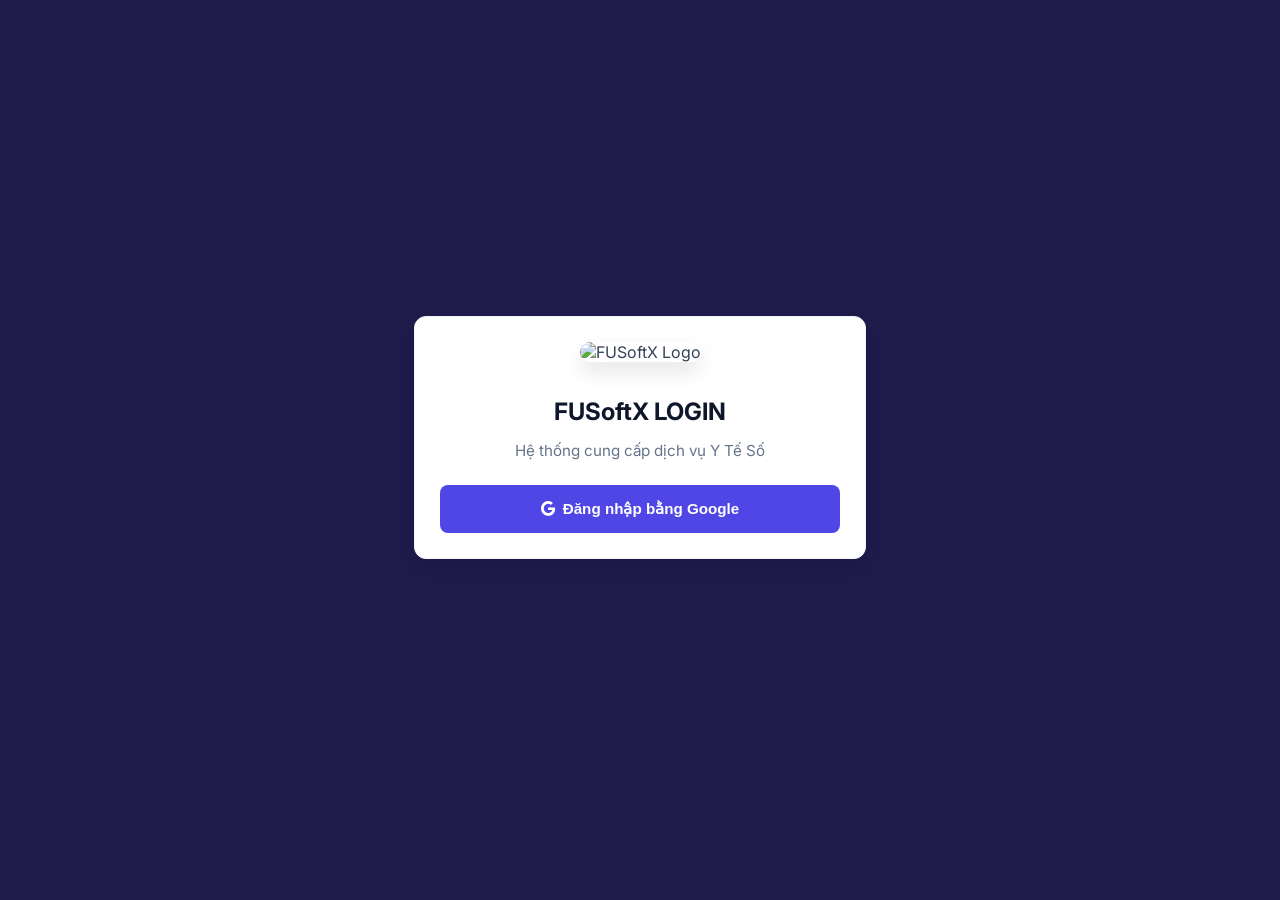
==== index.html @ e3503b3c "Refactor index.html for improved admin interface Updated the HTML structure and content for the FUSo" ====
<!DOCTYPE html>
<html lang="vi">
<head>
    <meta charset="UTF-8">
    <meta name="viewport" content="width=device-width, initial-scale=1.0">
    <title>FUSoftX - Quản trị Trung tâm</title>
    <link rel="stylesheet" href="https://cdnjs.cloudflare.com/ajax/libs/font-awesome/6.0.0/css/all.min.css">
    <link rel="stylesheet" href="style.css"> <!-- Đã tách file CSS -->
    <link rel="icon" href="https://res.cloudinary.com/dsnlbzjby/image/upload/v1777275949/ChatGPT_Image_14_42_57_27_thg_4_2026_biernk.png">
</head>
<body>

    <!-- ĐĂNG NHẬP SUPER ADMIN -->
    <div id="login-screen" style="position:fixed; inset:0; background:var(--sp-sidebar); z-index:9999; display:flex; align-items:center; justify-content:center;">
        <div class="form-card" style="width:100%; max-width:400px; text-align:center;">
            <img src="https://res.cloudinary.com/dsnlbzjby/image/upload/v1777275949/ChatGPT_Image_14_42_57_27_thg_4_2026_biernk.png" alt="FUSoftX Logo" style="width: 100px; height: 100px; object-fit: cover; border-radius: 20px; margin-bottom: 15px; box-shadow: 0 10px 20px rgba(0,0,0,0.1);">
            <h2 style="color: var(--sp-dark); margin-bottom: 5px;">FUSoftX LOGIN</h2>
            <p style="color:#64748b; font-size:0.95rem; margin-bottom: 25px;">Hệ thống cung cấp dịch vụ Y Tế Số</p>
            <button id="btn-login" onclick="loginSuperAdmin()" class="btn btn-primary" style="width:100%; justify-content:center; padding: 15px;">
                <i class="fab fa-google"></i> Đăng nhập bằng Google
            </button>
        </div>
    </div>

    <!-- GIAO DIỆN CHÍNH -->
    <div class="wrapper" id="dashboard-screen" style="display:none;">
        
        <!-- SIDEBAR -->
        <aside class="sidebar">
            <div class="sidebar-header">
                <img src="https://res.cloudinary.com/dsnlbzjby/image/upload/v1777275949/ChatGPT_Image_14_42_57_27_thg_4_2026_biernk.png" alt="Logo" style="width: 60px; height: 60px; border-radius: 12px; margin-bottom: 10px;">
                <h3 style="margin:0; letter-spacing: 1px;">FUSoftX</h3>
                <div id="sa-email" style="font-size: 0.75rem; color: #818cf8; margin-top: 5px;"></div>
            </div>
            <nav style="flex: 1; padding: 20px 0;">
                <button class="nav-btn active" onclick="switchSaTab('tab-dash', this)"><i class="fas fa-chart-pie"></i> 1. Tổng quan</button>
                <button class="nav-btn" onclick="switchSaTab('tab-noti', this)"><i class="fas fa-bullhorn"></i> 2. Gửi Thông báo</button>
                <button class="nav-btn" onclick="switchSaTab('tab-support', this)"><i class="fas fa-headset"></i> 3. Hỗ trợ các trường</button>
                <button class="nav-btn" onclick="switchSaTab('tab-link', this)"><i class="fas fa-link"></i> 4. Quản lý Dữ liệu</button>
                <button class="nav-btn" onclick="switchSaTab('tab-account', this)"><i class="fas fa-shield-alt"></i> 5. Bảo mật Tài khoản</button>
            </nav>
            <div style="padding: 20px;">
                <button onclick="firebase.auth().signOut()" class="btn btn-danger" style="width:100%; justify-content:center; background: rgba(239,68,68,0.1); color: #ef4444;"><i class="fas fa-sign-out-alt"></i> Đăng xuất</button>
            </div>
        </aside>

        <!-- MAIN CONTENT -->
        <main class="main-content">
            
            <!-- Trạng thái kết nối hiển thị ghim ở trên cùng -->
            <div id="connection-status" style="background: #fee2e2; color: #b91c1c; padding: 12px 20px; border-radius: 8px; margin-bottom: 25px; font-weight: bold; display: flex; align-items: center; justify-content: space-between;">
                <span><i class="fas fa-exclamation-circle"></i> Đang chờ: Vui lòng vào Tab 4 chọn một trường để kết nối dữ liệu.</span>
            </div>

            <!-- TAB 1: DASHBOARD -->
            <section id="tab-dash" class="tab-pane active">
                <h2 class="tab-title"><i class="fas fa-chart-pie"></i> Bảng điều khiển FUSoftX</h2>
                <div style="display: grid; grid-template-columns: repeat(3, 1fr); gap: 20px;">
                    <div class="form-card" style="border-left: 5px solid var(--sp-primary);">
                        <div style="color: #64748b; font-weight: 600; font-size: 0.9rem;">SỐ TRƯỜNG ĐANG QUẢN LÝ</div>
                        <div id="stat-schools" style="font-size: 2.5rem; font-weight: bold; color: var(--sp-dark); margin-top: 10px;">0</div>
                    </div>
                </div>
            </section>

            <!-- TAB 2: GỬI THÔNG BÁO -->
            <section id="tab-noti" class="tab-pane">
                <h2 class="tab-title"><i class="fas fa-bullhorn"></i> Gửi Thông Báo Kỹ Thuật</h2>
                
                <div class="form-card" style="border-top: 4px solid var(--sp-warning);">
                    <h3 style="margin-top: 0; color: var(--sp-warning);"><i class="fas fa-paper-plane"></i> Soạn thông báo từ FUSoftX</h3>
                    
                    <div class="input-group"><label>Tiêu đề</label><input type="text" id="noti-title" placeholder="VD: Bảo trì hệ thống đêm nay..."></div>
                    <div class="input-group"><label>Nội dung</label><textarea id="noti-content" rows="4" placeholder="Nhập nội dung chi tiết..."></textarea></div>
                    
                    <div class="input-group">
                        <label>Gửi đến đối tượng nào? (Thuộc trường đang kết nối)</label>
                        <select id="noti-target">
                            <option value="admin_only">Chỉ gửi cho Bác sĩ / Admin Phòng Y Tế</option>
                            <option value="all_students">Gửi cho toàn bộ Học sinh của trường</option>
                        </select>
                    </div>

                    <button onclick="sendNotiToClient()" class="btn btn-primary" style="width: 100%; justify-content: center; background: var(--sp-warning); color: #fff;"><i class="fas fa-bell"></i> Phát thông báo</button>
                </div>

                <h3>Lịch sử gửi thông báo (Cho trường này)</h3>
                <div id="sp-noti-list" style="display: flex; flex-direction: column; gap: 15px;"></div>
            </section>

<!-- TAB 3: HỖ TRỢ TICKETS (CHAT 2 CHIỀU) -->
            <section id="tab-support" class="tab-pane">
                <div style="display: flex; justify-content: space-between; align-items: center; margin-bottom: 25px;">
                    <h2 class="tab-title" style="margin: 0;"><i class="fas fa-headset"></i> Kênh Chat Hỗ Trợ Khách Hàng</h2>
                    <select id="ticket-filter" onchange="loadClientTickets()" style="padding: 10px; border-radius: 8px; border: 1px solid #cbd5e1; outline: none; font-weight: bold;">
                        <option value="all">Tất cả phiên Chat</option>
                        <option value="pending">Chưa xử lý</option>
                        <option value="processing">Đang trao đổi</option>
                        <option value="resolved">Đã đóng (Lưu trữ)</option>
                    </select>
                </div>
                <div id="sp-ticket-list" style="display: flex; flex-direction: column; gap: 20px;"></div>
            </section>

            <!-- TAB 4: LIÊN KẾT CƠ SỞ DỮ LIỆU -->
            <section id="tab-link" class="tab-pane">
                <h2 class="tab-title"><i class="fas fa-link"></i> Quản lý CSDL Khách hàng</h2>
                
                <div class="form-card" style="border-top: 4px solid var(--sp-primary);">
                    <h3 style="margin-top: 0;">Thêm trường học mới (Client)</h3>
                    <div class="input-group"><label>Tên Trường Học / Tên Đơn Vị</label><input type="text" id="school-name" placeholder="VD: THPT Võ Thị Sáu - BRVT" style="border: 2px solid #818cf8;"></div>
                    <div style="background: #f1f5f9; padding: 15px; border-radius: 10px; margin-bottom: 20px;">
                        <div style="display: grid; grid-template-columns: 1fr 1fr; gap: 15px;">
                            <div class="input-group" style="margin:0;"><label>apiKey *</label><input type="text" id="cfg-apiKey" placeholder="AIzaSy..."></div>
                            <div class="input-group" style="margin:0;"><label>authDomain</label><input type="text" id="cfg-authDomain" placeholder="xxx.firebaseapp.com"></div>
                            <div class="input-group" style="margin:0;"><label>projectId *</label><input type="text" id="cfg-projectId" placeholder="Tên project id"></div>
                            <div class="input-group" style="margin:0;"><label>storageBucket</label><input type="text" id="cfg-storageBucket" placeholder="xxx.firebasestorage.app"></div>
                            <div class="input-group" style="margin:0;"><label>messagingSenderId</label><input type="text" id="cfg-messagingSenderId" placeholder="Chỉ chứa số"></div>
                            <div class="input-group" style="margin:0;"><label>appId *</label><input type="text" id="cfg-appId" placeholder="1:xxxxxx:web:xxxxxx"></div>
                        </div>
                    </div>
                    <button onclick="parseAndSaveSchool()" class="btn btn-primary" style="width: 100%; justify-content: center;"><i class="fas fa-plus"></i> Thêm Khách hàng</button>
                </div>

                <h3>Danh sách các trường</h3>
                <div id="school-list" style="display: grid; gap: 15px;"></div>
            </section>
            
          <!-- TAB 5: QUẢN LÝ HỢP ĐỒNG & CSDL -->
            <section id="tab-link" class="tab-pane">
                <h2 class="tab-title"><i class="fas fa-file-signature"></i> Quản lý Hợp đồng & Dữ liệu</h2>
                
                <div class="form-card" style="border-top: 4px solid var(--sp-primary);">
                    <h3 style="margin-top: 0;">Tạo Hợp Đồng Mới</h3>
                    
                    <div style="display: grid; grid-template-columns: 1fr 1fr; gap: 15px;">
                        <div class="input-group"><label>Tên Trường / Đơn Vị</label><input type="text" id="contract-name" placeholder="VD: THPT Võ Thị Sáu"></div>
                        <div class="input-group"><label>Người đại diện</label><input type="text" id="contract-rep" placeholder="Tên Hiệu trưởng / Admin"></div>
                        <div class="input-group"><label>Số điện thoại liên hệ</label><input type="text" id="contract-phone" placeholder="SĐT"></div>
                        <div class="input-group"><label>Gói dịch vụ</label>
                            <select id="contract-package" style="padding: 12px; border-radius: 8px; border: 1px solid #cbd5e1;">
                                <option value="Basic">Cơ bản (Quản lý nội bộ)</option>
                                <option value="Pro">Nâng cao (Có AI + SMS)</option>
                                <option value="Enterprise">Doanh nghiệp (Full tính năng)</option>
                            </select>
                        </div>
                        <div class="input-group"><label>Ngày bắt đầu</label><input type="date" id="contract-start"></div>
                        <div class="input-group"><label>Ngày kết thúc</label><input type="date" id="contract-end"></div>
                    </div>

                    <div style="background: #f1f5f9; padding: 15px; border-radius: 10px; margin: 20px 0;">
                        <p style="margin-top: 0; font-size: 0.85rem; color: #64748b; font-weight:bold;">THÔNG SỐ KẾT NỐI FIREBASE CỦA TRƯỜNG</p>
                        <div style="display: grid; grid-template-columns: 1fr 1fr; gap: 15px;">
                            <input type="text" id="cfg-apiKey" placeholder="apiKey *">
                            <input type="text" id="cfg-projectId" placeholder="projectId *">
                            <input type="text" id="cfg-appId" placeholder="appId *">
                            <input type="text" id="cfg-authDomain" placeholder="authDomain">
                            <input type="text" id="cfg-storageBucket" placeholder="storageBucket">
                            <input type="text" id="cfg-messagingSenderId" placeholder="messagingSenderId">
                        </div>
                    </div>
                    <button onclick="saveContract()" class="btn btn-primary" style="width: 100%; justify-content: center; height: 45px;"><i class="fas fa-file-signature"></i> Ký Hợp Đồng & Liên Kết CSDL</button>
                </div>

                <h3>Danh sách Hợp đồng đang quản lý</h3>
                <div id="school-list" style="display: grid; gap: 15px;"></div>
            </section>
        </main>
    </div>

    <script src="https://www.gstatic.com/firebasejs/8.10.0/firebase-app.js"></script>
    <script src="https://www.gstatic.com/firebasejs/8.10.0/firebase-firestore.js"></script>
    <script src="https://www.gstatic.com/firebasejs/8.10.0/firebase-auth.js"></script>
    <script src="config.js"></script>
    <script src="superapp.js"></script>
</body>
</html>
---- style.css ----
/* FUSOFTX - SUPER ADMIN STYLES */
@import url('https://fonts.googleapis.com/css2?family=Inter:wght@400;500;600;700&display=swap');

:root { 
    --sp-primary: #4f46e5; 
    --sp-primary-hover: #4338ca;
    --sp-dark: #0f172a; 
    --sp-sidebar: #1e1b4b;
    --sp-bg: #f8fafc; 
    --sp-text: #334155;
    --sp-success: #10b981;
    --sp-danger: #ef4444;
    --sp-warning: #f59e0b;
}

body { margin: 0; font-family: 'Inter', sans-serif; background: var(--sp-bg); color: var(--sp-text); overflow: hidden; }

/* Buttons */
.btn { padding: 12px 20px; border: none; border-radius: 8px; cursor: pointer; font-weight: 600; font-size: 0.95rem; display: inline-flex; align-items: center; gap: 8px; transition: 0.2s; }
.btn-primary { background: var(--sp-primary); color: white; }
.btn-primary:hover { background: var(--sp-primary-hover); box-shadow: 0 4px 12px rgba(79, 70, 229, 0.3); }
.btn-danger { background: var(--sp-danger); color: white; }
.btn-danger:hover { background: #dc2626; }
.btn-success { background: var(--sp-success); color: white; }

/* Cards & Inputs */
.form-card { background: white; padding: 25px; border-radius: 12px; box-shadow: 0 4px 6px rgba(0,0,0,0.02), 0 10px 15px -3px rgba(0,0,0,0.05); margin-bottom: 25px; border: 1px solid #f1f5f9; }
.input-group { margin-bottom: 15px; }
.input-group label { display: block; font-weight: 600; margin-bottom: 8px; font-size: 0.9rem; color: #475569; }
.input-group input, .input-group textarea, .input-group select { width: 100%; padding: 12px 15px; border: 1px solid #cbd5e1; border-radius: 8px; outline: none; box-sizing: border-box; font-family: inherit; font-size: 0.95rem; transition: 0.2s; }
.input-group input:focus, .input-group textarea:focus, .input-group select:focus { border-color: var(--sp-primary); box-shadow: 0 0 0 3px rgba(79, 70, 229, 0.1); }

/* Layout Sidebar */
.wrapper { display: flex; height: 100vh; }
.sidebar { width: 280px; background: var(--sp-sidebar); color: white; display: flex; flex-direction: column; flex-shrink: 0; }
.sidebar-header { padding: 25px 20px; text-align: center; border-bottom: 1px solid rgba(255,255,255,0.05); }
.nav-btn { background: transparent; color: #a5b4fc; border: none; padding: 16px 20px; text-align: left; width: 100%; cursor: pointer; font-size: 1rem; font-weight: 500; transition: 0.3s; display: flex; align-items: center; gap: 12px; }
.nav-btn:hover { background: rgba(255,255,255,0.05); color: white; }
.nav-btn.active { background: var(--sp-primary); color: white; border-left: 4px solid #818cf8; }

/* Main Content */
.main-content { flex: 1; padding: 40px; overflow-y: auto; background: var(--sp-bg); }
.tab-pane { display: none; animation: fadeIn 0.4s ease; }
.tab-pane.active { display: block; }
h2.tab-title { color: var(--sp-dark); margin-top: 0; margin-bottom: 30px; font-size: 1.8rem; display: flex; align-items: center; gap: 12px; }

/* Tiện ích */
.status-badge { padding: 4px 10px; border-radius: 20px; font-size: 0.8rem; font-weight: bold; display: inline-flex; align-items: center; gap: 5px; }
@keyframes fadeIn { from { opacity: 0; transform: translateY(10px); } to { opacity: 1; transform: translateY(0); } }
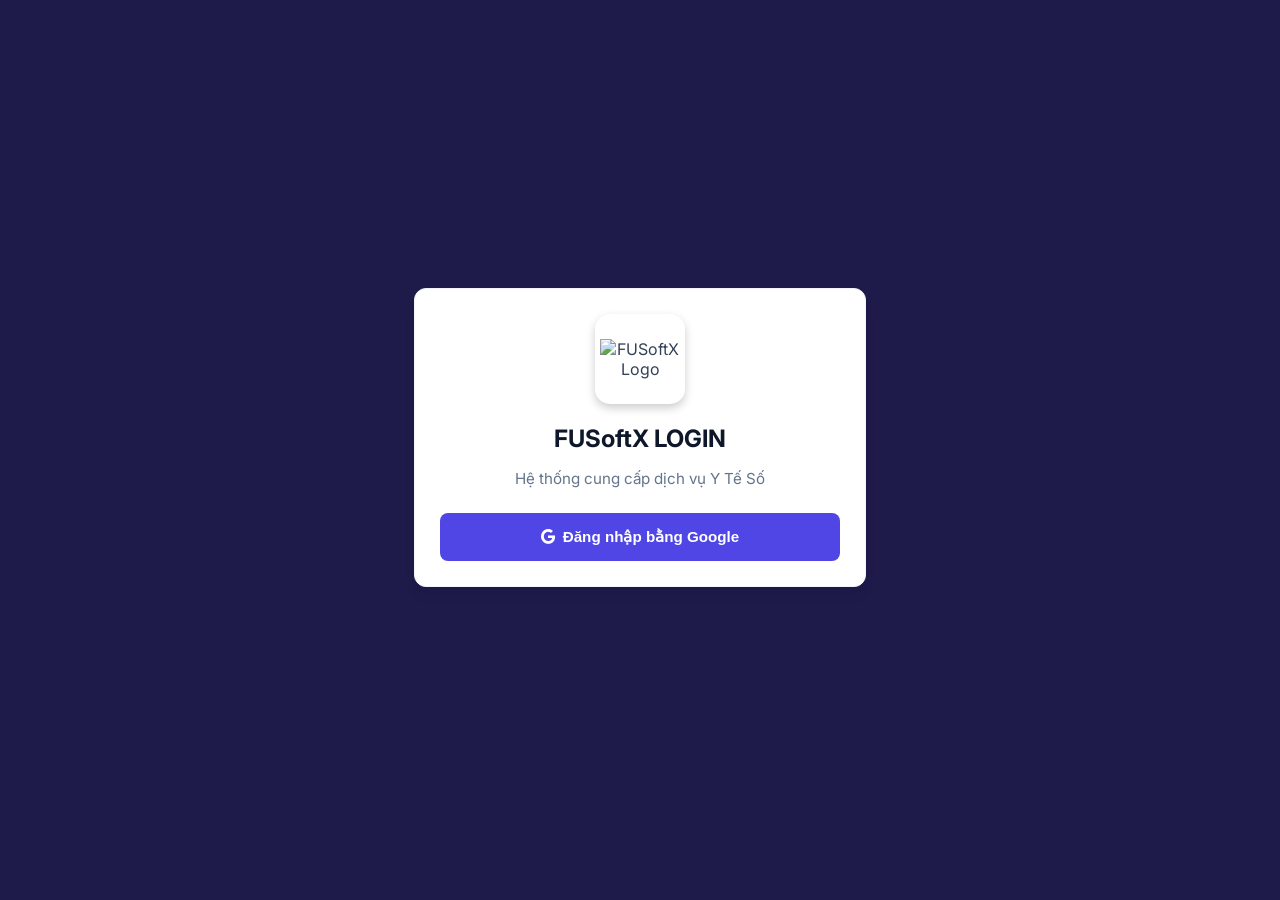
==== commit d7a18018: "Refactor index.html with improved structure and styles" ====
--- a/index.html
+++ b/index.html
@@ -5,15 +5,47 @@
     <meta name="viewport" content="width=device-width, initial-scale=1.0">
     <title>FUSoftX - Quản trị Trung tâm</title>
     <link rel="stylesheet" href="https://cdnjs.cloudflare.com/ajax/libs/font-awesome/6.0.0/css/all.min.css">
-    <link rel="stylesheet" href="style.css"> <!-- Đã tách file CSS -->
+    <link rel="stylesheet" href="https://cdnjs.cloudflare.com/ajax/libs/font-awesome/6.0.0/css/all.min.css">
+    <link rel="stylesheet" href="style.css">
     <link rel="icon" href="https://res.cloudinary.com/dsnlbzjby/image/upload/v1777275949/ChatGPT_Image_14_42_57_27_thg_4_2026_biernk.png">
+    <style>
+        @import url('https://fonts.googleapis.com/css2?family=Inter:wght@400;500;600;700&display=swap');
+        :root { --sp-primary: #4f46e5; --sp-primary-hover: #4338ca; --sp-dark: #0f172a; --sp-sidebar: #1e1b4b; --sp-bg: #f8fafc; --sp-text: #334155; --sp-success: #10b981; --sp-danger: #ef4444; --sp-warning: #f59e0b; }
+        body { margin: 0; font-family: 'Inter', sans-serif; background: var(--sp-bg); color: var(--sp-text); overflow: hidden; }
+        .btn { padding: 12px 20px; border: none; border-radius: 8px; cursor: pointer; font-weight: 600; font-size: 0.95rem; display: inline-flex; align-items: center; gap: 8px; transition: 0.2s; }
+        .btn-primary { background: var(--sp-primary); color: white; }
+        .btn-primary:hover { background: var(--sp-primary-hover); box-shadow: 0 4px 12px rgba(79, 70, 229, 0.3); }
+        .btn-danger { background: var(--sp-danger); color: white; }
+        .btn-success { background: var(--sp-success); color: white; }
+        .form-card { background: white; padding: 25px; border-radius: 12px; box-shadow: 0 4px 6px rgba(0,0,0,0.02), 0 10px 15px -3px rgba(0,0,0,0.05); margin-bottom: 25px; border: 1px solid #f1f5f9; }
+        .input-group { margin-bottom: 15px; }
+        .input-group label { display: block; font-weight: 600; margin-bottom: 8px; font-size: 0.9rem; color: #475569; }
+        .input-group input, .input-group textarea, .input-group select { width: 100%; padding: 12px 15px; border: 1px solid #cbd5e1; border-radius: 8px; outline: none; box-sizing: border-box; font-family: inherit; font-size: 0.95rem; transition: 0.2s; }
+        .input-group input:focus, .input-group textarea:focus, .input-group select:focus { border-color: var(--sp-primary); box-shadow: 0 0 0 3px rgba(79, 70, 229, 0.1); }
+        .wrapper { display: flex; height: 100vh; }
+        .sidebar { width: 280px; background: var(--sp-sidebar); color: white; display: flex; flex-direction: column; flex-shrink: 0; }
+        .nav-btn { background: transparent; color: #a5b4fc; border: none; padding: 16px 20px; text-align: left; width: 100%; cursor: pointer; font-size: 1rem; font-weight: 500; transition: 0.3s; display: flex; align-items: center; gap: 12px; }
+        .nav-btn:hover { background: rgba(255,255,255,0.05); color: white; }
+        .nav-btn.active { background: var(--sp-primary); color: white; border-left: 4px solid #818cf8; }
+        .main-content { flex: 1; padding: 40px; overflow-y: auto; background: var(--sp-bg); }
+        .tab-pane { display: none; animation: fadeIn 0.4s ease; }
+        .tab-pane.active { display: block; }
+        .status-badge { padding: 4px 10px; border-radius: 20px; font-size: 0.8rem; font-weight: bold; display: inline-flex; align-items: center; gap: 5px; }
+        @keyframes fadeIn { from { opacity: 0; transform: translateY(10px); } to { opacity: 1; transform: translateY(0); } }
+        /* Tối ưu hiển thị Logo */
+        .logo-box { width: 80px; height: 80px; background: white; border-radius: 15px; padding: 5px; display: flex; justify-content: center; align-items: center; margin: 0 auto 15px; box-shadow: 0 4px 10px rgba(0,0,0,0.2); }
+        .logo-box img { max-width: 100%; max-height: 100%; object-fit: contain; }
+        table { width: 100%; border-collapse: collapse; } th, td { padding: 12px; text-align: left; border-bottom: 1px solid #e2e8f0; } th { background: #f8fafc; color: #64748b; }
+    </style>
 </head>
 <body>
 
     <!-- ĐĂNG NHẬP SUPER ADMIN -->
     <div id="login-screen" style="position:fixed; inset:0; background:var(--sp-sidebar); z-index:9999; display:flex; align-items:center; justify-content:center;">
         <div class="form-card" style="width:100%; max-width:400px; text-align:center;">
-            <img src="https://res.cloudinary.com/dsnlbzjby/image/upload/v1777275949/ChatGPT_Image_14_42_57_27_thg_4_2026_biernk.png" alt="FUSoftX Logo" style="width: 100px; height: 100px; object-fit: cover; border-radius: 20px; margin-bottom: 15px; box-shadow: 0 10px 20px rgba(0,0,0,0.1);">
+            <div class="logo-box">
+                <img src="https://res.cloudinary.com/dsnlbzjby/image/upload/v1777275949/ChatGPT_Image_14_42_57_27_thg_4_2026_biernk.png" alt="FUSoftX Logo">
+            </div>
             <h2 style="color: var(--sp-dark); margin-bottom: 5px;">FUSoftX LOGIN</h2>
             <p style="color:#64748b; font-size:0.95rem; margin-bottom: 25px;">Hệ thống cung cấp dịch vụ Y Tế Số</p>
             <button id="btn-login" onclick="loginSuperAdmin()" class="btn btn-primary" style="width:100%; justify-content:center; padding: 15px;">
@@ -27,16 +59,18 @@
         
         <!-- SIDEBAR -->
         <aside class="sidebar">
-            <div class="sidebar-header">
-                <img src="https://res.cloudinary.com/dsnlbzjby/image/upload/v1777275949/ChatGPT_Image_14_42_57_27_thg_4_2026_biernk.png" alt="Logo" style="width: 60px; height: 60px; border-radius: 12px; margin-bottom: 10px;">
+            <div style="padding: 25px 20px; text-align: center; border-bottom: 1px solid rgba(255,255,255,0.05);">
+                <div class="logo-box" style="width: 60px; height: 60px; margin-bottom: 10px;">
+                    <img src="https://res.cloudinary.com/dsnlbzjby/image/upload/v1777275949/ChatGPT_Image_14_42_57_27_thg_4_2026_biernk.png" alt="FUSoftX">
+                </div>
                 <h3 style="margin:0; letter-spacing: 1px;">FUSoftX</h3>
                 <div id="sa-email" style="font-size: 0.75rem; color: #818cf8; margin-top: 5px;"></div>
             </div>
             <nav style="flex: 1; padding: 20px 0;">
-                <button class="nav-btn active" onclick="switchSaTab('tab-dash', this)"><i class="fas fa-chart-pie"></i> 1. Tổng quan</button>
-                <button class="nav-btn" onclick="switchSaTab('tab-noti', this)"><i class="fas fa-bullhorn"></i> 2. Gửi Thông báo</button>
-                <button class="nav-btn" onclick="switchSaTab('tab-support', this)"><i class="fas fa-headset"></i> 3. Hỗ trợ các trường</button>
-                <button class="nav-btn" onclick="switchSaTab('tab-link', this)"><i class="fas fa-link"></i> 4. Quản lý Dữ liệu</button>
+                <button class="nav-btn active" onclick="switchSaTab('tab-dash', this)"><i class="fas fa-chart-pie"></i> 1. Dashboard Tổng</button>
+                <button class="nav-btn" onclick="switchSaTab('tab-link', this)"><i class="fas fa-file-signature"></i> 2. Quản lý Hợp đồng</button>
+                <button class="nav-btn" onclick="switchSaTab('tab-noti', this)"><i class="fas fa-bullhorn"></i> 3. Gửi Thông báo</button>
+                <button class="nav-btn" onclick="switchSaTab('tab-support', this)"><i class="fas fa-headset"></i> 4. Kênh Chat Hỗ trợ</button>
                 <button class="nav-btn" onclick="switchSaTab('tab-account', this)"><i class="fas fa-shield-alt"></i> 5. Bảo mật Tài khoản</button>
             </nav>
             <div style="padding: 20px;">
@@ -47,107 +81,58 @@
         <!-- MAIN CONTENT -->
         <main class="main-content">
             
-            <!-- Trạng thái kết nối hiển thị ghim ở trên cùng -->
             <div id="connection-status" style="background: #fee2e2; color: #b91c1c; padding: 12px 20px; border-radius: 8px; margin-bottom: 25px; font-weight: bold; display: flex; align-items: center; justify-content: space-between;">
-                <span><i class="fas fa-exclamation-circle"></i> Đang chờ: Vui lòng vào Tab 4 chọn một trường để kết nối dữ liệu.</span>
-            </div>
-
-            <!-- TAB 1: DASHBOARD -->
+                <span><i class="fas fa-exclamation-circle"></i> Vui lòng vào Tab 2 (Quản lý Hợp đồng) chọn một trường để kết nối dữ liệu.</span>
+            </div>
+
+            <!-- TAB 1: DASHBOARD TỔNG HỢP (XUYÊN CSDL) -->
             <section id="tab-dash" class="tab-pane active">
-                <h2 class="tab-title"><i class="fas fa-chart-pie"></i> Bảng điều khiển FUSoftX</h2>
-                <div style="display: grid; grid-template-columns: repeat(3, 1fr); gap: 20px;">
-                    <div class="form-card" style="border-left: 5px solid var(--sp-primary);">
+                <h2 style="color: var(--sp-dark); margin-top: 0; margin-bottom: 20px;"><i class="fas fa-chart-pie"></i> Dashboard Toàn Hệ Thống</h2>
+                
+                <div style="display: flex; gap: 15px; margin-bottom: 20px; align-items: center; background: white; padding: 15px; border-radius: 12px; box-shadow: 0 2px 4px rgba(0,0,0,0.02);">
+                    <div style="font-weight: bold; color: #475569;">LỌC THEO THỜI GIAN:</div>
+                    <input type="date" id="dash-start" style="padding: 8px; border-radius: 6px; border: 1px solid #cbd5e1;">
+                    <input type="date" id="dash-end" style="padding: 8px; border-radius: 6px; border: 1px solid #cbd5e1;">
+                    <button onclick="loadGlobalDashboard()" class="btn btn-primary" style="padding: 8px 15px;"><i class="fas fa-sync-alt"></i> Phân tích Dữ liệu</button>
+                </div>
+
+                <div style="display: grid; grid-template-columns: repeat(3, 1fr); gap: 20px; margin-bottom: 30px;">
+                    <div class="form-card" style="border-left: 5px solid #4f46e5; margin:0;">
                         <div style="color: #64748b; font-weight: 600; font-size: 0.9rem;">SỐ TRƯỜNG ĐANG QUẢN LÝ</div>
                         <div id="stat-schools" style="font-size: 2.5rem; font-weight: bold; color: var(--sp-dark); margin-top: 10px;">0</div>
                     </div>
-                </div>
-            </section>
-
-            <!-- TAB 2: GỬI THÔNG BÁO -->
-            <section id="tab-noti" class="tab-pane">
-                <h2 class="tab-title"><i class="fas fa-bullhorn"></i> Gửi Thông Báo Kỹ Thuật</h2>
-                
-                <div class="form-card" style="border-top: 4px solid var(--sp-warning);">
-                    <h3 style="margin-top: 0; color: var(--sp-warning);"><i class="fas fa-paper-plane"></i> Soạn thông báo từ FUSoftX</h3>
-                    
-                    <div class="input-group"><label>Tiêu đề</label><input type="text" id="noti-title" placeholder="VD: Bảo trì hệ thống đêm nay..."></div>
-                    <div class="input-group"><label>Nội dung</label><textarea id="noti-content" rows="4" placeholder="Nhập nội dung chi tiết..."></textarea></div>
-                    
-                    <div class="input-group">
-                        <label>Gửi đến đối tượng nào? (Thuộc trường đang kết nối)</label>
-                        <select id="noti-target">
-                            <option value="admin_only">Chỉ gửi cho Bác sĩ / Admin Phòng Y Tế</option>
-                            <option value="all_students">Gửi cho toàn bộ Học sinh của trường</option>
-                        </select>
-                    </div>
-
-                    <button onclick="sendNotiToClient()" class="btn btn-primary" style="width: 100%; justify-content: center; background: var(--sp-warning); color: #fff;"><i class="fas fa-bell"></i> Phát thông báo</button>
-                </div>
-
-                <h3>Lịch sử gửi thông báo (Cho trường này)</h3>
-                <div id="sp-noti-list" style="display: flex; flex-direction: column; gap: 15px;"></div>
-            </section>
-
-<!-- TAB 3: HỖ TRỢ TICKETS (CHAT 2 CHIỀU) -->
-            <section id="tab-support" class="tab-pane">
-                <div style="display: flex; justify-content: space-between; align-items: center; margin-bottom: 25px;">
-                    <h2 class="tab-title" style="margin: 0;"><i class="fas fa-headset"></i> Kênh Chat Hỗ Trợ Khách Hàng</h2>
-                    <select id="ticket-filter" onchange="loadClientTickets()" style="padding: 10px; border-radius: 8px; border: 1px solid #cbd5e1; outline: none; font-weight: bold;">
-                        <option value="all">Tất cả phiên Chat</option>
-                        <option value="pending">Chưa xử lý</option>
-                        <option value="processing">Đang trao đổi</option>
-                        <option value="resolved">Đã đóng (Lưu trữ)</option>
-                    </select>
-                </div>
-                <div id="sp-ticket-list" style="display: flex; flex-direction: column; gap: 20px;"></div>
-            </section>
-
-            <!-- TAB 4: LIÊN KẾT CƠ SỞ DỮ LIỆU -->
+                    <div class="form-card" style="border-left: 5px solid #10b981; margin:0;">
+                        <div style="color: #64748b; font-weight: 600; font-size: 0.9rem;">TỔNG HỌC SINH (Toàn hệ thống)</div>
+                        <div id="stat-total-students" style="font-size: 2.5rem; font-weight: bold; color: var(--sp-dark); margin-top: 10px;">--</div>
+                    </div>
+                    <div class="form-card" style="border-left: 5px solid #ef4444; margin:0;">
+                        <div style="color: #64748b; font-weight: 600; font-size: 0.9rem;">TỔNG LƯỢT KHÁM BỆNH</div>
+                        <div id="stat-total-visits" style="font-size: 2.5rem; font-weight: bold; color: var(--sp-dark); margin-top: 10px;">--</div>
+                    </div>
+                </div>
+
+                <div class="form-card">
+                    <h3 style="margin-top:0; color:#ef4444;"><i class="fas fa-virus"></i> Thống kê Bệnh Phổ Biến (Tất cả các trường)</h3>
+                    <table>
+                        <thead><tr><th>Tên Bệnh / Triệu chứng</th><th style="text-align:right;">Số ca ghi nhận</th></tr></thead>
+                        <tbody id="stat-diseases-list"><tr><td colspan="2" style="text-align:center; color:#94a3b8;">Chọn ngày và bấm Phân tích để xem dữ liệu...</td></tr></tbody>
+                    </table>
+                </div>
+            </section>
+
+            <!-- TAB 5: QUẢN LÝ HỢP ĐỒNG -->
             <section id="tab-link" class="tab-pane">
-                <h2 class="tab-title"><i class="fas fa-link"></i> Quản lý CSDL Khách hàng</h2>
-                
-                <div class="form-card" style="border-top: 4px solid var(--sp-primary);">
-                    <h3 style="margin-top: 0;">Thêm trường học mới (Client)</h3>
-                    <div class="input-group"><label>Tên Trường Học / Tên Đơn Vị</label><input type="text" id="school-name" placeholder="VD: THPT Võ Thị Sáu - BRVT" style="border: 2px solid #818cf8;"></div>
-                    <div style="background: #f1f5f9; padding: 15px; border-radius: 10px; margin-bottom: 20px;">
-                        <div style="display: grid; grid-template-columns: 1fr 1fr; gap: 15px;">
-                            <div class="input-group" style="margin:0;"><label>apiKey *</label><input type="text" id="cfg-apiKey" placeholder="AIzaSy..."></div>
-                            <div class="input-group" style="margin:0;"><label>authDomain</label><input type="text" id="cfg-authDomain" placeholder="xxx.firebaseapp.com"></div>
-                            <div class="input-group" style="margin:0;"><label>projectId *</label><input type="text" id="cfg-projectId" placeholder="Tên project id"></div>
-                            <div class="input-group" style="margin:0;"><label>storageBucket</label><input type="text" id="cfg-storageBucket" placeholder="xxx.firebasestorage.app"></div>
-                            <div class="input-group" style="margin:0;"><label>messagingSenderId</label><input type="text" id="cfg-messagingSenderId" placeholder="Chỉ chứa số"></div>
-                            <div class="input-group" style="margin:0;"><label>appId *</label><input type="text" id="cfg-appId" placeholder="1:xxxxxx:web:xxxxxx"></div>
-                        </div>
-                    </div>
-                    <button onclick="parseAndSaveSchool()" class="btn btn-primary" style="width: 100%; justify-content: center;"><i class="fas fa-plus"></i> Thêm Khách hàng</button>
-                </div>
-
-                <h3>Danh sách các trường</h3>
-                <div id="school-list" style="display: grid; gap: 15px;"></div>
-            </section>
-            
-          <!-- TAB 5: QUẢN LÝ HỢP ĐỒNG & CSDL -->
-            <section id="tab-link" class="tab-pane">
-                <h2 class="tab-title"><i class="fas fa-file-signature"></i> Quản lý Hợp đồng & Dữ liệu</h2>
-                
+                <h2 style="color: var(--sp-dark); margin-top: 0; margin-bottom: 20px;"><i class="fas fa-file-signature"></i> Quản lý Hợp đồng & Dữ liệu</h2>
                 <div class="form-card" style="border-top: 4px solid var(--sp-primary);">
                     <h3 style="margin-top: 0;">Tạo Hợp Đồng Mới</h3>
-                    
                     <div style="display: grid; grid-template-columns: 1fr 1fr; gap: 15px;">
                         <div class="input-group"><label>Tên Trường / Đơn Vị</label><input type="text" id="contract-name" placeholder="VD: THPT Võ Thị Sáu"></div>
                         <div class="input-group"><label>Người đại diện</label><input type="text" id="contract-rep" placeholder="Tên Hiệu trưởng / Admin"></div>
                         <div class="input-group"><label>Số điện thoại liên hệ</label><input type="text" id="contract-phone" placeholder="SĐT"></div>
-                        <div class="input-group"><label>Gói dịch vụ</label>
-                            <select id="contract-package" style="padding: 12px; border-radius: 8px; border: 1px solid #cbd5e1;">
-                                <option value="Basic">Cơ bản (Quản lý nội bộ)</option>
-                                <option value="Pro">Nâng cao (Có AI + SMS)</option>
-                                <option value="Enterprise">Doanh nghiệp (Full tính năng)</option>
-                            </select>
-                        </div>
+                        <div class="input-group"><label>Gói dịch vụ</label><select id="contract-package"><option value="Basic">Cơ bản (Quản lý nội bộ)</option><option value="Pro">Nâng cao (Có AI)</option></select></div>
                         <div class="input-group"><label>Ngày bắt đầu</label><input type="date" id="contract-start"></div>
                         <div class="input-group"><label>Ngày kết thúc</label><input type="date" id="contract-end"></div>
                     </div>
-
                     <div style="background: #f1f5f9; padding: 15px; border-radius: 10px; margin: 20px 0;">
                         <p style="margin-top: 0; font-size: 0.85rem; color: #64748b; font-weight:bold;">THÔNG SỐ KẾT NỐI FIREBASE CỦA TRƯỜNG</p>
                         <div style="display: grid; grid-template-columns: 1fr 1fr; gap: 15px;">
@@ -159,11 +144,66 @@
                             <input type="text" id="cfg-messagingSenderId" placeholder="messagingSenderId">
                         </div>
                     </div>
-                    <button onclick="saveContract()" class="btn btn-primary" style="width: 100%; justify-content: center; height: 45px;"><i class="fas fa-file-signature"></i> Ký Hợp Đồng & Liên Kết CSDL</button>
-                </div>
-
+                    <button onclick="saveContract()" class="btn btn-primary" style="width: 100%; justify-content: center;"><i class="fas fa-save"></i> Ký Hợp Đồng & Liên Kết CSDL</button>
+                </div>
                 <h3>Danh sách Hợp đồng đang quản lý</h3>
                 <div id="school-list" style="display: grid; gap: 15px;"></div>
+            </section>
+
+            <!-- TAB 2: GỬI THÔNG BÁO -->
+            <section id="tab-noti" class="tab-pane">
+                <h2 style="color: var(--sp-dark); margin-top: 0; margin-bottom: 20px;" id="lbl-tab-noti"><i class="fas fa-bullhorn"></i> Gửi Thông Báo</h2>
+                
+                <div class="form-card" style="border-top: 4px solid var(--sp-warning);">
+                    <div class="input-group"><label>Tiêu đề thông báo</label><input type="text" id="noti-title" placeholder="VD: Lịch nâng cấp hệ thống..."></div>
+                    <div class="input-group">
+                        <label>Nội dung (Hỗ trợ dán mã HTML/Iframe)</label>
+                        <textarea id="noti-content" rows="5" placeholder="Nhập văn bản bình thường hoặc dán mã nhúng <iframe> YouTube, Link ảnh..."></textarea>
+                    </div>
+                    <div style="display: grid; grid-template-columns: 1fr 1fr; gap: 15px;">
+                        <div class="input-group">
+                            <label>Đối tượng nhận</label>
+                            <select id="noti-target" onchange="toggleNotiInput()">
+                                <option value="admin_only">Chỉ Gửi Admin/Bác sĩ</option>
+                                <option value="all">Gửi toàn bộ Học sinh trường</option>
+                                <option value="grade">Gửi theo Khối (VD: Khối 10)</option>
+                                <option value="class">Gửi theo Lớp (VD: 11A4)</option>
+                                <option value="student">Gửi 1 Học sinh (Mã YT)</option>
+                            </select>
+                        </div>
+                        <div class="input-group" id="box-noti-val" style="display: none;">
+                            <label id="lbl-noti-val">Nhập thông tin</label>
+                            <input type="text" id="noti-val" placeholder="...">
+                        </div>
+                    </div>
+                    <button onclick="sendNotiToClient()" class="btn btn-primary" style="width: 100%; justify-content: center; background: var(--sp-warning);"><i class="fas fa-paper-plane"></i> Gửi Thông Báo Xuống Hệ Thống</button>
+                </div>
+
+                <h3>Lịch sử gửi (Trường hiện tại)</h3>
+                <div id="sp-noti-list" style="display: flex; flex-direction: column; gap: 15px;"></div>
+            </section>
+
+            <!-- TAB 3: HỖ TRỢ TICKETS -->
+            <section id="tab-support" class="tab-pane">
+                <div style="display: flex; justify-content: space-between; align-items: center; margin-bottom: 25px;">
+                    <h2 style="color: var(--sp-dark); margin: 0;" id="lbl-tab-support"><i class="fas fa-headset"></i> Kênh Chat Hỗ Trợ Khách Hàng</h2>
+                    <select id="ticket-filter" onchange="loadClientTickets()" style="padding: 10px; border-radius: 8px; border: 1px solid #cbd5e1; outline: none; font-weight: bold;">
+                        <option value="all">Tất cả phiên Chat</option>
+                        <option value="pending">Chưa xử lý</option>
+                        <option value="processing">Đang trao đổi</option>
+                        <option value="resolved">Đã đóng (Lưu trữ)</option>
+                    </select>
+                </div>
+                <div id="sp-ticket-list" style="display: flex; flex-direction: column; gap: 20px;"></div>
+            </section>
+
+            <!-- TAB 4: TÀI KHOẢN -->
+            <section id="tab-account" class="tab-pane">
+                <h2 style="color: var(--sp-dark); margin-top: 0; margin-bottom: 20px;"><i class="fas fa-shield-alt"></i> Bảo mật Tài khoản</h2>
+                <div class="form-card">
+                    <div class="input-group"><label>Tài khoản đang đăng nhập:</label><input type="text" id="sa-profile-email" readonly style="background: #f1f5f9; font-weight: bold;"></div>
+                    <p style="font-size: 0.9rem; color: #64748b; line-height: 1.6;">Quyền Super Admin được cấp cứng cho hệ thống. Đổi mật khẩu qua Google Account.</p>
+                </div>
             </section>
         </main>
     </div>
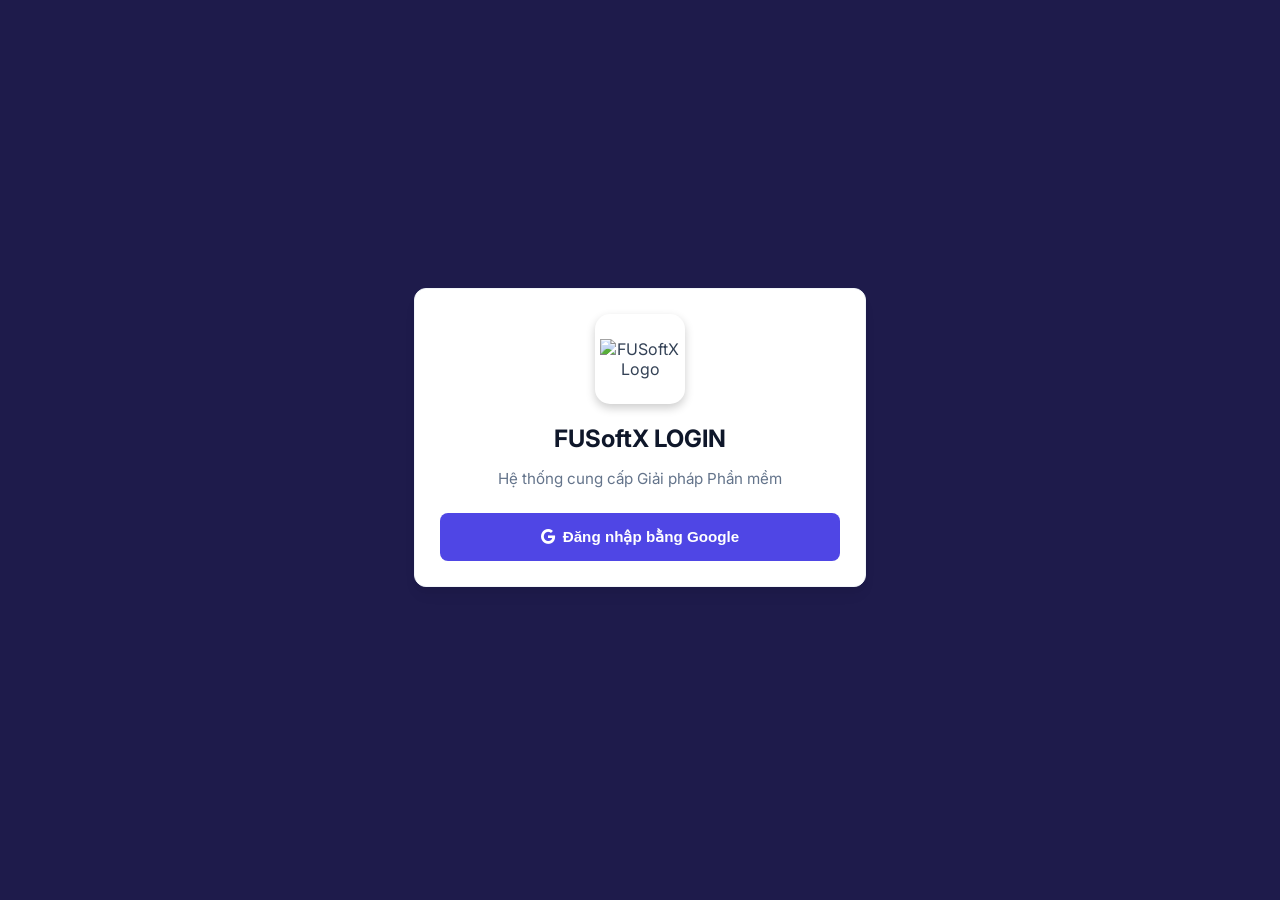
==== commit 3a867146: "Update print statement from 'Hello' to 'Goodbye'" ====
--- a/index.html
+++ b/index.html
@@ -3,7 +3,7 @@
 <head>
     <meta charset="UTF-8">
     <meta name="viewport" content="width=device-width, initial-scale=1.0">
-    <title>FUSoftX - Quản trị Trung tâm</title>
+    <title>FUSoftX Quản trị</title>
     <link rel="stylesheet" href="https://cdnjs.cloudflare.com/ajax/libs/font-awesome/6.0.0/css/all.min.css">
     <link rel="stylesheet" href="https://cdnjs.cloudflare.com/ajax/libs/font-awesome/6.0.0/css/all.min.css">
     <link rel="stylesheet" href="style.css">
@@ -47,7 +47,7 @@
                 <img src="https://res.cloudinary.com/dsnlbzjby/image/upload/v1777275949/ChatGPT_Image_14_42_57_27_thg_4_2026_biernk.png" alt="FUSoftX Logo">
             </div>
             <h2 style="color: var(--sp-dark); margin-bottom: 5px;">FUSoftX LOGIN</h2>
-            <p style="color:#64748b; font-size:0.95rem; margin-bottom: 25px;">Hệ thống cung cấp dịch vụ Y Tế Số</p>
+            <p style="color:#64748b; font-size:0.95rem; margin-bottom: 25px;">Hệ thống cung cấp Giải pháp Phần mềm</p>
             <button id="btn-login" onclick="loginSuperAdmin()" class="btn btn-primary" style="width:100%; justify-content:center; padding: 15px;">
                 <i class="fab fa-google"></i> Đăng nhập bằng Google
             </button>
--- a/style.css
+++ b/style.css
@@ -13,10 +13,27 @@
     --sp-warning: #f59e0b;
 }
 
-body { margin: 0; font-family: 'Inter', sans-serif; background: var(--sp-bg); color: var(--sp-text); overflow: hidden; }
+body { 
+    margin: 0; 
+    font-family: 'Inter', sans-serif; 
+    background: var(--sp-bg); 
+    color: var(--sp-text); 
+    overflow: hidden; 
+}
 
 /* Buttons */
-.btn { padding: 12px 20px; border: none; border-radius: 8px; cursor: pointer; font-weight: 600; font-size: 0.95rem; display: inline-flex; align-items: center; gap: 8px; transition: 0.2s; }
+.btn { 
+    padding: 12px 20px; 
+    border: none; 
+    border-radius: 8px; 
+    cursor: pointer; 
+    font-weight: 600; 
+    font-size: 0.95rem; 
+    display: inline-flex; 
+    align-items: center; 
+    gap: 8px; 
+    transition: 0.2s; 
+}
 .btn-primary { background: var(--sp-primary); color: white; }
 .btn-primary:hover { background: var(--sp-primary-hover); box-shadow: 0 4px 12px rgba(79, 70, 229, 0.3); }
 .btn-danger { background: var(--sp-danger); color: white; }
@@ -24,26 +41,125 @@
 .btn-success { background: var(--sp-success); color: white; }
 
 /* Cards & Inputs */
-.form-card { background: white; padding: 25px; border-radius: 12px; box-shadow: 0 4px 6px rgba(0,0,0,0.02), 0 10px 15px -3px rgba(0,0,0,0.05); margin-bottom: 25px; border: 1px solid #f1f5f9; }
+.form-card { 
+    background: white; 
+    padding: 25px; 
+    border-radius: 12px; 
+    box-shadow: 0 4px 6px rgba(0,0,0,0.02), 0 10px 15px -3px rgba(0,0,0,0.05); 
+    margin-bottom: 25px; 
+    border: 1px solid #f1f5f9; 
+}
 .input-group { margin-bottom: 15px; }
-.input-group label { display: block; font-weight: 600; margin-bottom: 8px; font-size: 0.9rem; color: #475569; }
-.input-group input, .input-group textarea, .input-group select { width: 100%; padding: 12px 15px; border: 1px solid #cbd5e1; border-radius: 8px; outline: none; box-sizing: border-box; font-family: inherit; font-size: 0.95rem; transition: 0.2s; }
-.input-group input:focus, .input-group textarea:focus, .input-group select:focus { border-color: var(--sp-primary); box-shadow: 0 0 0 3px rgba(79, 70, 229, 0.1); }
+.input-group label { 
+    display: block; 
+    font-weight: 600; 
+    margin-bottom: 8px; 
+    font-size: 0.9rem; 
+    color: #475569; 
+}
+.input-group input, 
+.input-group textarea, 
+.input-group select { 
+    width: 100%; 
+    padding: 12px 15px; 
+    border: 1px solid #cbd5e1; 
+    border-radius: 8px; 
+    outline: none; 
+    box-sizing: border-box; 
+    font-family: inherit; 
+    font-size: 0.95rem; 
+    transition: 0.2s; 
+}
+.input-group input:focus, 
+.input-group textarea:focus, 
+.input-group select:focus { 
+    border-color: var(--sp-primary); 
+    box-shadow: 0 0 0 3px rgba(79, 70, 229, 0.1); 
+}
 
 /* Layout Sidebar */
 .wrapper { display: flex; height: 100vh; }
-.sidebar { width: 280px; background: var(--sp-sidebar); color: white; display: flex; flex-direction: column; flex-shrink: 0; }
-.sidebar-header { padding: 25px 20px; text-align: center; border-bottom: 1px solid rgba(255,255,255,0.05); }
-.nav-btn { background: transparent; color: #a5b4fc; border: none; padding: 16px 20px; text-align: left; width: 100%; cursor: pointer; font-size: 1rem; font-weight: 500; transition: 0.3s; display: flex; align-items: center; gap: 12px; }
+.sidebar { 
+    width: 280px; 
+    background: var(--sp-sidebar); 
+    color: white; 
+    display: flex; 
+    flex-direction: column; 
+    flex-shrink: 0; 
+}
+.sidebar-header { 
+    padding: 25px 20px; 
+    text-align: center; 
+    border-bottom: 1px solid rgba(255,255,255,0.05); 
+}
+.nav-btn { 
+    background: transparent; 
+    color: #a5b4fc; 
+    border: none; 
+    padding: 16px 20px; 
+    text-align: left; 
+    width: 100%; 
+    cursor: pointer; 
+    font-size: 1rem; 
+    font-weight: 500; 
+    transition: 0.3s; 
+    display: flex; 
+    align-items: center; 
+    gap: 12px; 
+}
 .nav-btn:hover { background: rgba(255,255,255,0.05); color: white; }
 .nav-btn.active { background: var(--sp-primary); color: white; border-left: 4px solid #818cf8; }
 
 /* Main Content */
-.main-content { flex: 1; padding: 40px; overflow-y: auto; background: var(--sp-bg); }
+.main-content { 
+    flex: 1; 
+    padding: 40px; 
+    overflow-y: auto; 
+    background: var(--sp-bg); 
+}
 .tab-pane { display: none; animation: fadeIn 0.4s ease; }
 .tab-pane.active { display: block; }
-h2.tab-title { color: var(--sp-dark); margin-top: 0; margin-bottom: 30px; font-size: 1.8rem; display: flex; align-items: center; gap: 12px; }
+h2.tab-title { 
+    color: var(--sp-dark); 
+    margin-top: 0; 
+    margin-bottom: 30px; 
+    font-size: 1.8rem; 
+    display: flex; 
+    align-items: center; 
+    gap: 12px; 
+}
 
-/* Tiện ích */
-.status-badge { padding: 4px 10px; border-radius: 20px; font-size: 0.8rem; font-weight: bold; display: inline-flex; align-items: center; gap: 5px; }
-@keyframes fadeIn { from { opacity: 0; transform: translateY(10px); } to { opacity: 1; transform: translateY(0); } }
+/* Tables */
+table { width: 100%; border-collapse: collapse; } 
+th, td { padding: 12px; text-align: left; border-bottom: 1px solid #e2e8f0; } 
+th { background: #f8fafc; color: #64748b; }
+
+/* Tối ưu hiển thị Logo */
+.logo-box { 
+    width: 80px; 
+    height: 80px; 
+    background: white; 
+    border-radius: 15px; 
+    padding: 5px; 
+    display: flex; 
+    justify-content: center; 
+    align-items: center; 
+    margin: 0 auto 15px; 
+    box-shadow: 0 4px 10px rgba(0,0,0,0.2); 
+}
+.logo-box img { max-width: 100%; max-height: 100%; object-fit: contain; }
+
+/* Tiện ích & Animations */
+.status-badge { 
+    padding: 4px 10px; 
+    border-radius: 20px; 
+    font-size: 0.8rem; 
+    font-weight: bold; 
+    display: inline-flex; 
+    align-items: center; 
+    gap: 5px; 
+}
+@keyframes fadeIn { 
+    from { opacity: 0; transform: translateY(10px); } 
+    to { opacity: 1; transform: translateY(0); } 
+}
